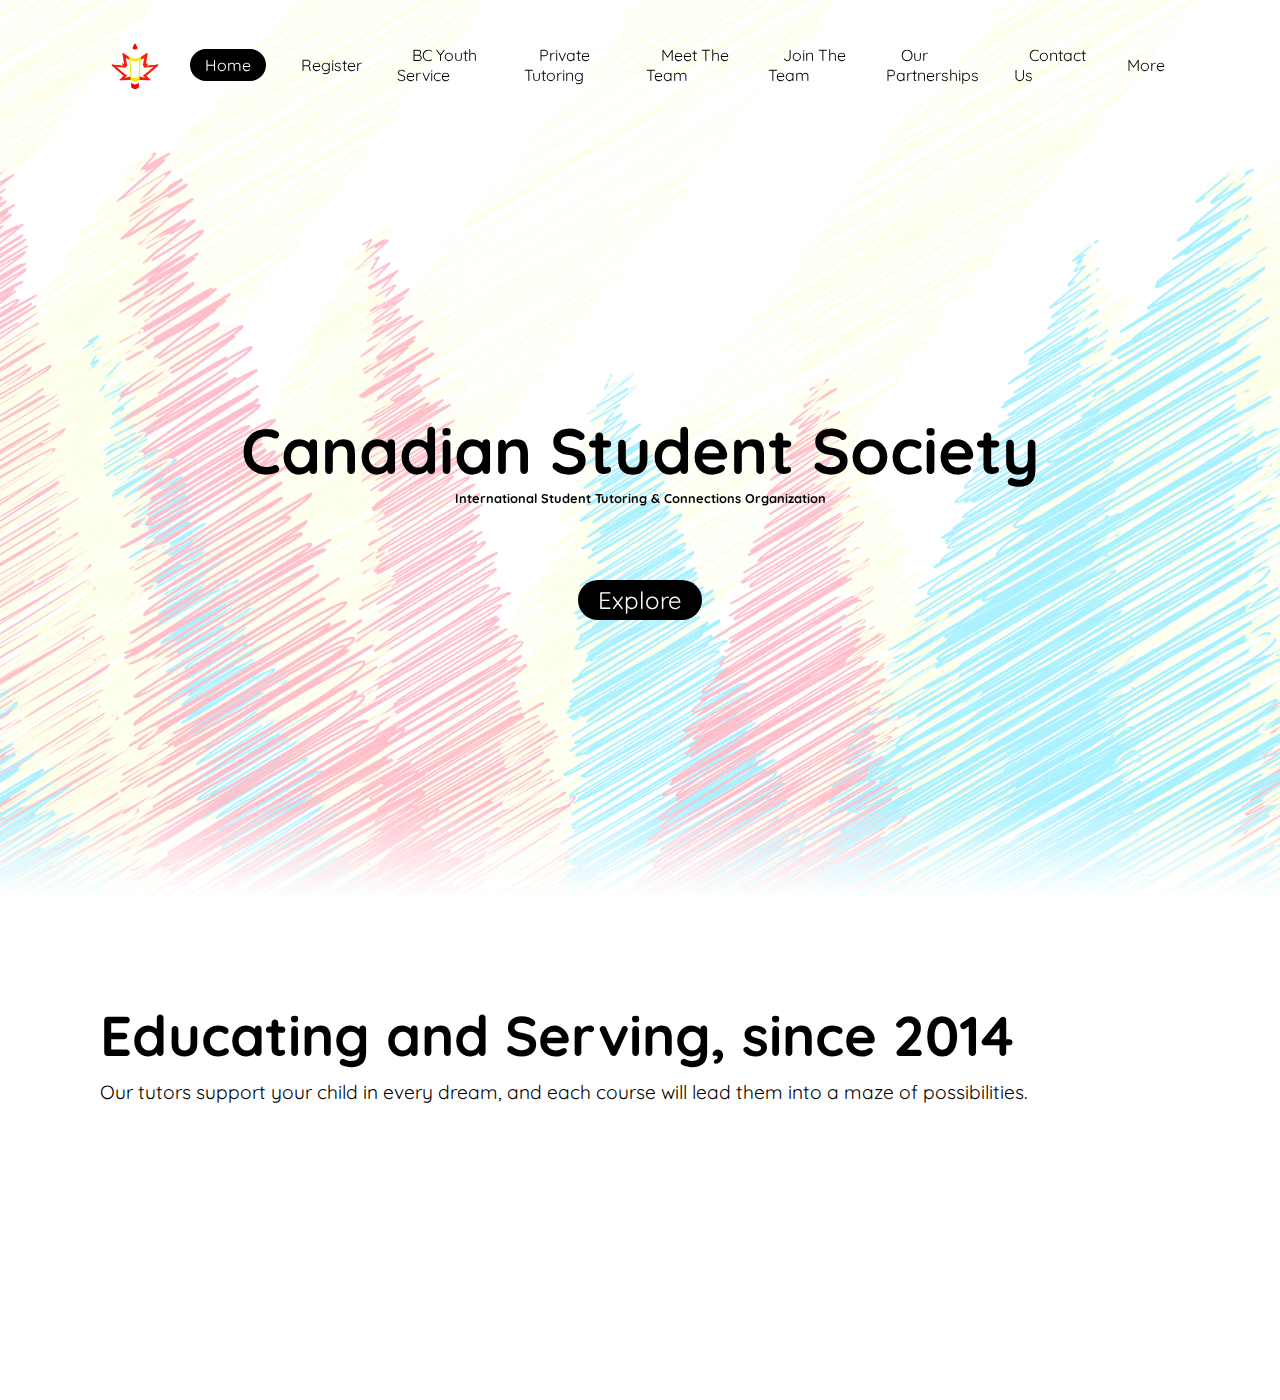
==== CSS.html @ e93e28ea "Add files via upload" ====
<!doctype html>
<html>
  <head>
    <link rel="preconnect" href="https://fonts.googleapis.com">
<link rel="preconnect" href="https://fonts.gstatic.com" crossorigin>
<link href="https://fonts.googleapis.com/css2?family=Quicksand:wght@300&display=swap" rel="stylesheet">
    <title>Canadian Student Society</title>
    <link rel="stylesheet" type="text/css" href="style.css">
    <style>
        body {
            font-family: 'Quicksand', sans-serif;
        }
    </style>
     <link rel="shortcut icon" type="x-icon" href="thing.png">
  </head>
  <body>
    <header>
        <img src="thing.png" id="thing" type="x-icon" width="70" height="70">
       <ul>
        <li><a href="#" class="active">Home</a></li>
        <li><a href="#">Register</a></li>
        <li><a href="#">BC Youth Service</a></li>
        <li><a href="#">Private Tutoring</a></li>
        <li><a href="#">Meet The Team</a></li>
        <li><a href="#">Join The Team</a></li>
        <li><a href="#">Our Partnerships</a></li>
        <li><a href="#">Contact Us</a></li>
        <li><a href="#">More</a></li>
      </ul>
    </header>
    <section>
      <img src="stars.png" id="stars">
      <img src="moon.png" id="moon">
      <img src="mountains_behind.png" id="mountains_behind">
      <h2 id="text">Canadian Student Society</h2>
      <h3 id="text20"><br><br><br><br><br><br>International Student Tutoring & Connections Organization</h3>
      <a href="#sec" id="btn">Explore</a>
      <img src="mountains_front.png" id="mountains_front">
      <div class="content">
    </section>
    <div class="sec" id="sec">
      <h2>​Educating and Serving, since 2014</h2>
      <p>Our tutors support your child in every dream, and each course will lead them into a maze of possibilities.</p>
    </div class="sec">
    <script type="text/javascript">
      let moon = document.getElementById('moon');
      let stars = document.getElementById('stars');
      let mountains_behind = document.getElementById('mountains_behind');
      let mountains_front = document.getElementById('mountains_front');
      let text = document.getElementById('text');
      let btn = document.getElementById('btn');
      let header = document.querySelector('header');
      window.addEventListener('scroll', function() {
        var value = window.scrollY;
        moon.style.top = -value * -1.05 + 'px';
        stars.style.left = value * 0.25 + 'px';
        mountains_behind.style.top =-value * -0.5 + 'px';
        header.style.top =-value * -0.5 + 'px';
        mountains_front.style.top =-value * 0 + 'px';
        text.style.marginTop = value * -1 + 'px';
        btn.style.marginTop = value * 1.5 + 'px';
        text.style.marginRight = value * -0 + 'px';
      });
    </script>
  </body>
</html>
---- style.css ----
@import url('https://fonts.googleapis.com/css2?family=Quicksand:wght@300&display=swap" rel="stylesheet');
*
{
  margin: 0;
  padding: 0;
  box-sizing: border-box;
  font-family: 'Quicksand', sans-serif;
  scroll-behavior: smooth;
}
body
{
  background: linear-gradient(#ffffff,#ffffff);
}
section
{
  position: relative;
  width: 100%;
  height: 100vh;
  padding: 100px;
  overflow: hidden;
  display: flex;
  justify-content: center;
  align-items: center;
}
header
{
  position: absolute;
  top: 0;
  left: 0;
  width: 100%;
  padding: 30px 100px;
  display: flex;
  justify-content: space-between;
  align-items: center;
  z-index: 1000;
}
header .logo
{
  color: #fff;
  font-weight: 700;
  text-decoration: none;
  font-size: 2em;
  text-transform: uppercase;
  letter-spacing: 2px;
}
header ul
{
  display: flex;
  justify-content: center;
  align-items: center;
}
header ul li
{
  list-style: none;
  margin-left: 20px;
}
header ul li a
{
  text-decoration: none;
  padding: 6px 15px;
  color: rgb(0, 0, 0);
  border-radius: 20px;
}
header ul li a.active,
header ul li a:hover
{
  background: rgb(0, 0, 0);
  color: #ffffff;
}
section:before
{
  content: '';
  position: absolute;
  bottom: 0;
  width: 100%;
  height: 100px;
  background: linear-gradient(to top,#ffffff,transparent);
  z-index: 1000;
}
section img
{
  position: absolute;
  top: 0;
  left: 0;
  width: 100%;
  height: 100%;
  object-fit: cover;
  pointer-events: none;
}
section img#moon
{
  mix-blend-mode: screen;
  z-index: 100;
}
section img#mountains_front
{
  z-index: 10;
}
h2#text
{
  position: absolute;
  color: rgb(0, 0, 0);
  white-space: nowrap;
  font-size: 5vw;
  transform: translateY(0px);
  z-index: 1000;
 font-family: 'Quicksand', sans-serif;

}
#btn
{
  text-decoration: none;
  padding: 5px 20px;
  border-radius: 30px;
fill-opacity: 0.5;
  background: rgb(0, 0, 0);
  color: #ffffff;
  transform: translateY(150px);
  font-size: 1.5em;
  z-index: 9;
  font-family: 'Quicksand', sans-serif;
}
.sec
{
  position: absolute;
  min-height: 500px;
  padding: 100px;
  background: #ffffff;
  font-family: 'Quicksand', sans-serif;
}
.sec h2
{
  font-size: 3.5em;
  margin-bottom: 10px;
  color: rgb(0, 0, 0);
  font-family: 'Quicksand', sans-serif;
}
.sec p
{
  font-size: 1.2em;
  color: rgb(0, 0, 0);
  font-family: 'Quicksand', sans-serif;
}
h3#text20 
{
    position: absolute;
  color: rgb(0, 0, 0);
  white-space: nowrap;
  font-size: 1vw;
  transform: translateY(0px);
  z-index: 10000000;
 font-family: 'Quicksand', sans-serif;
}
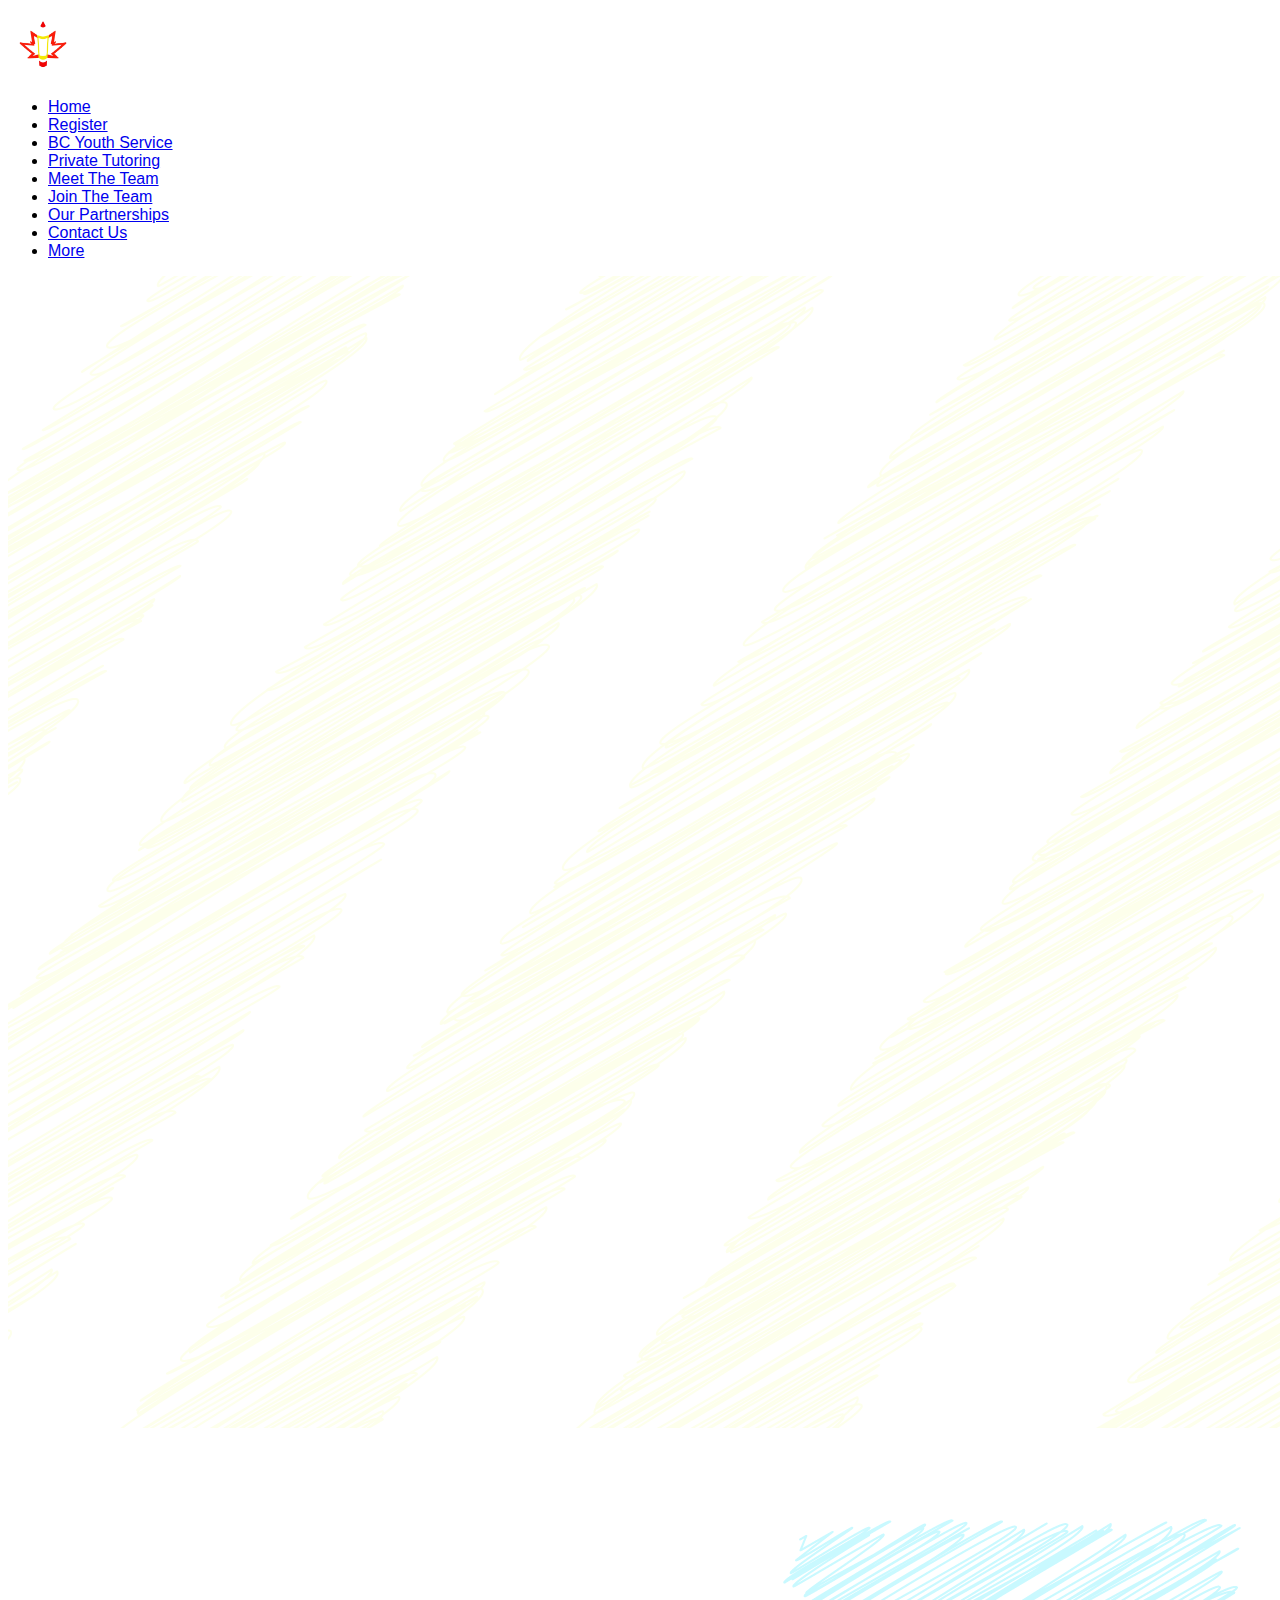
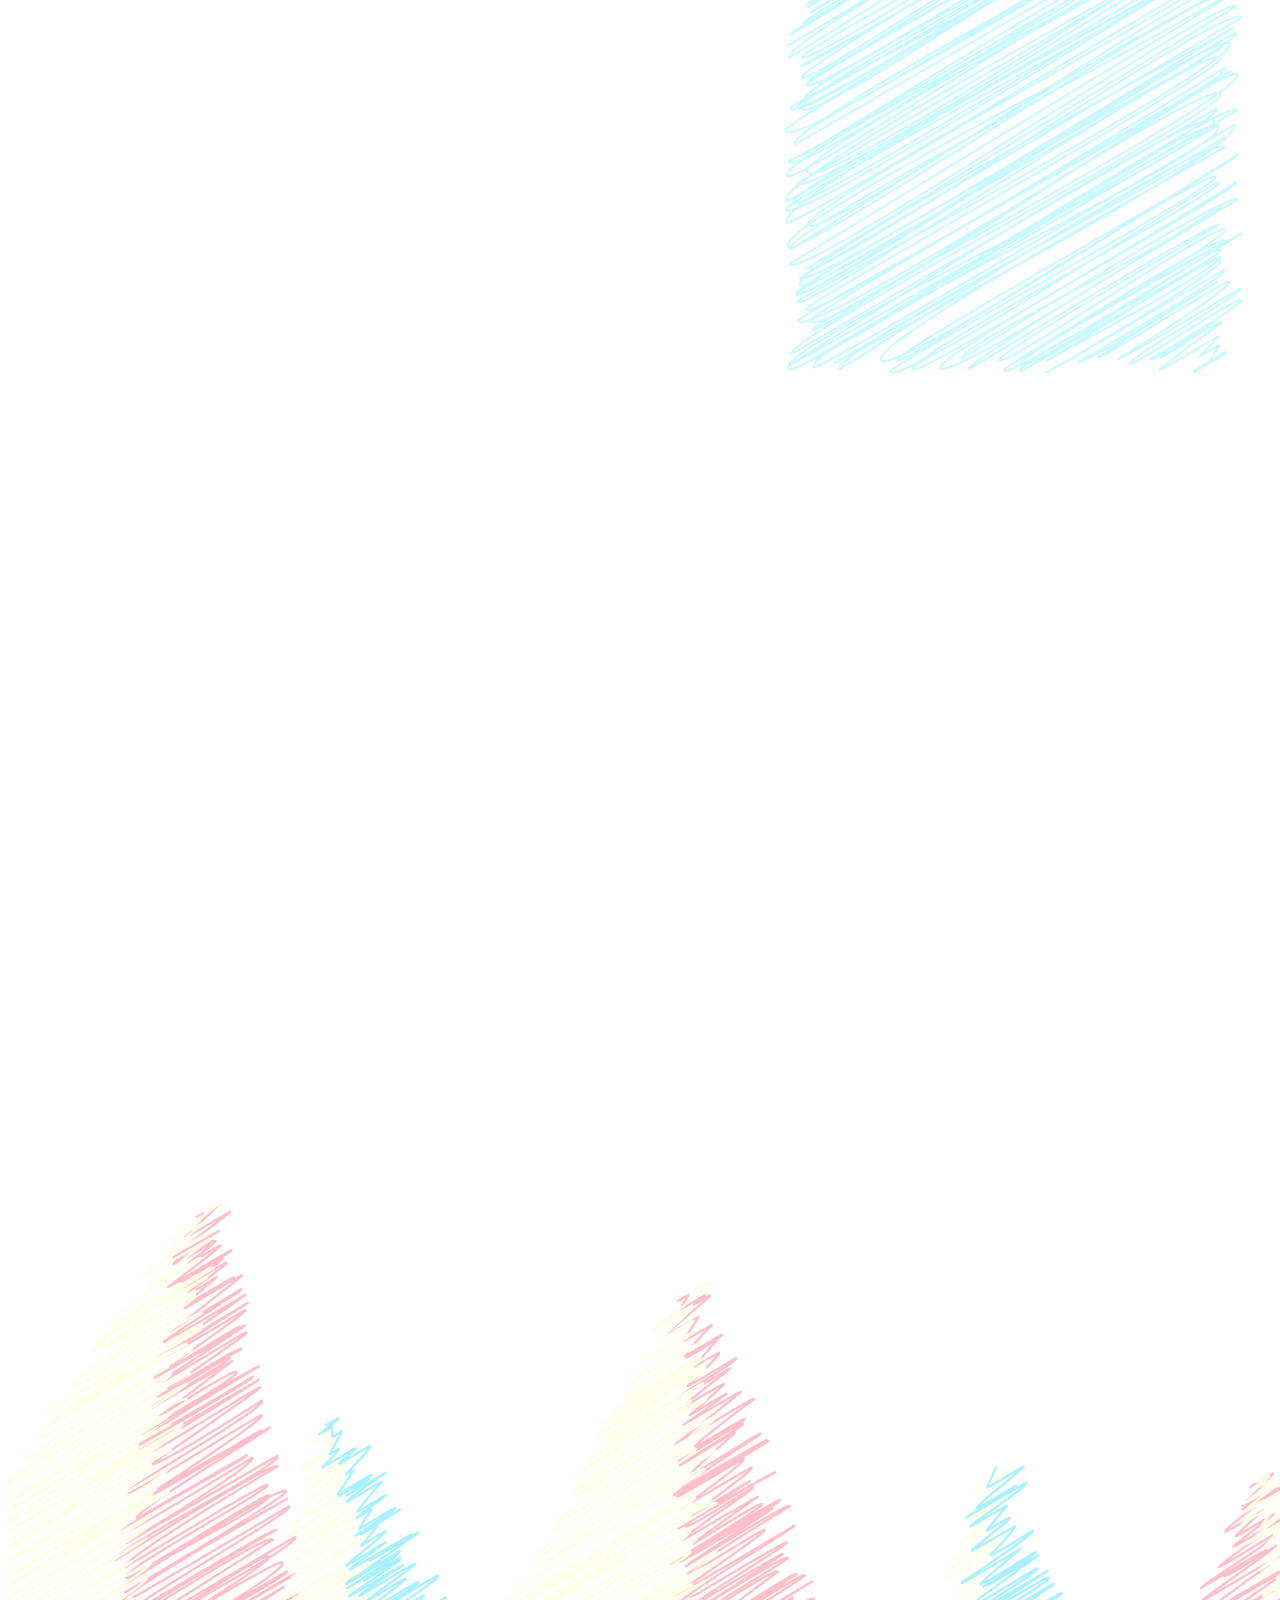
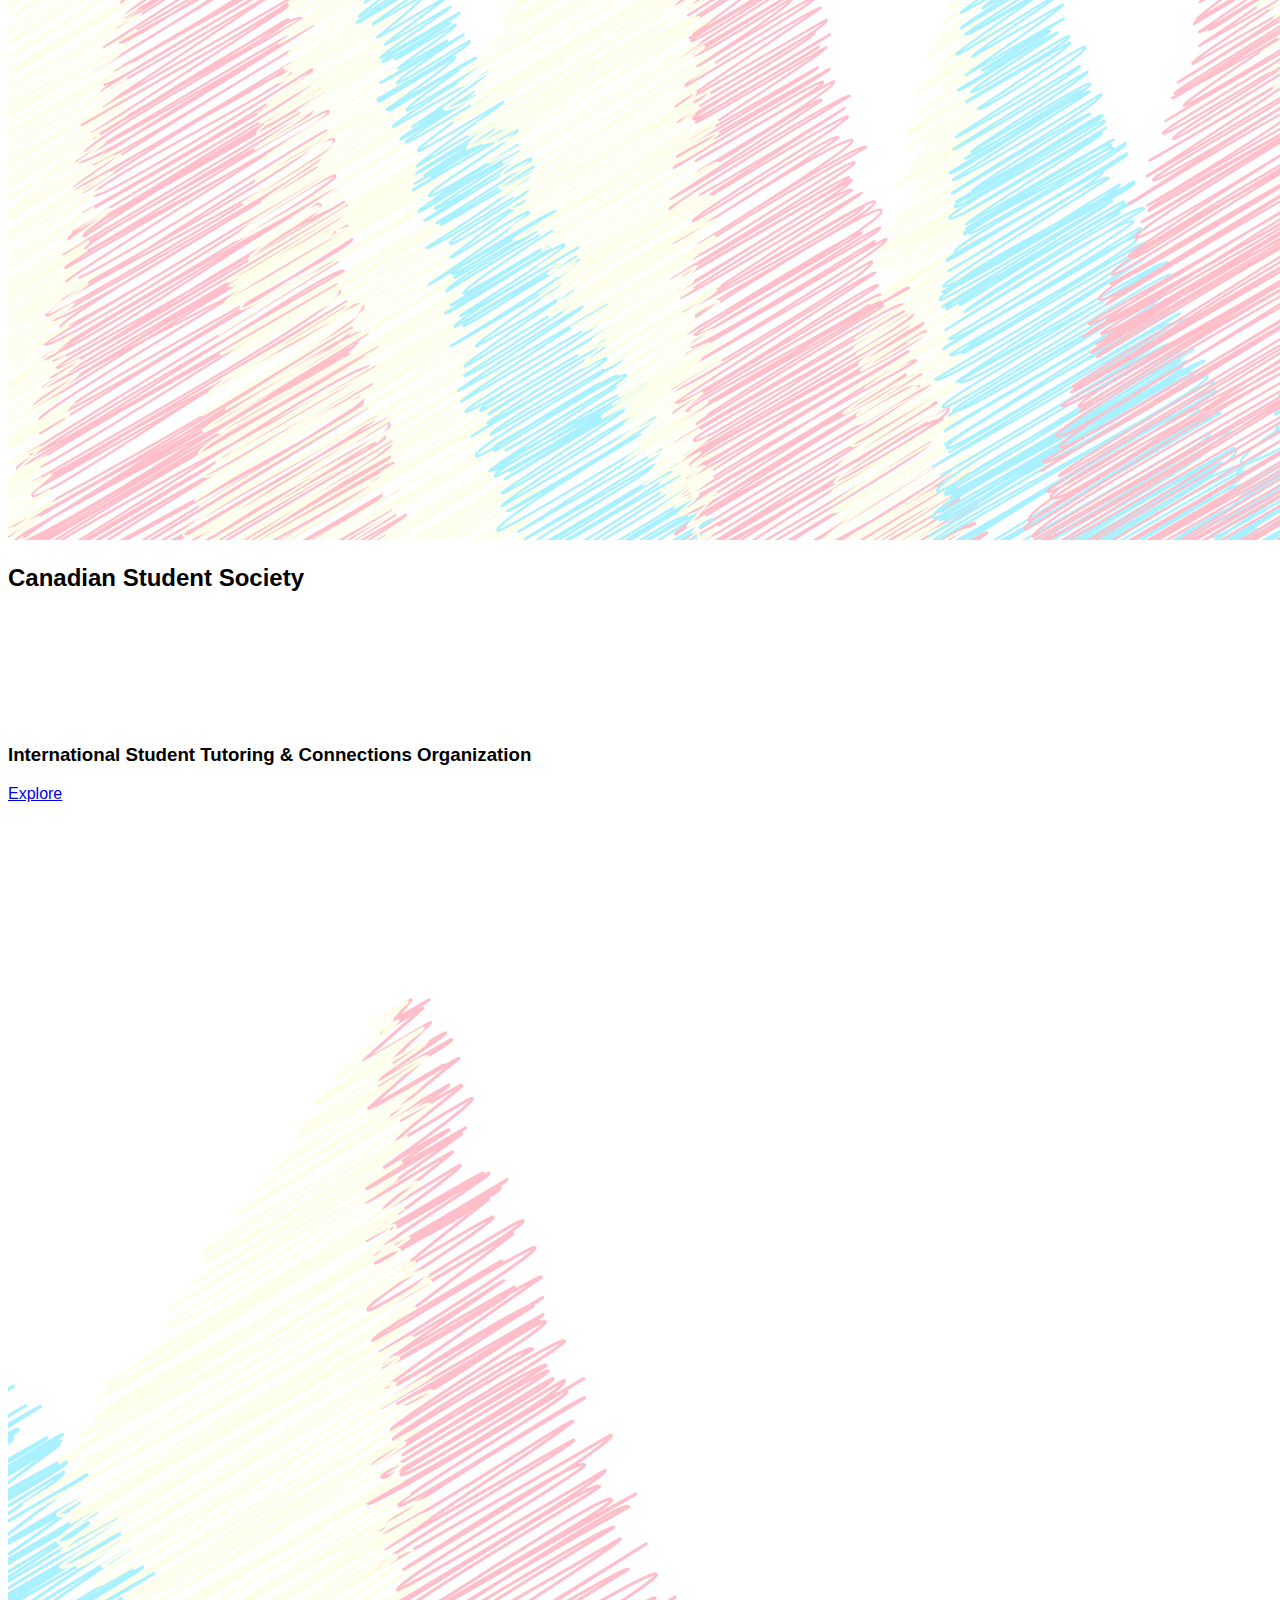
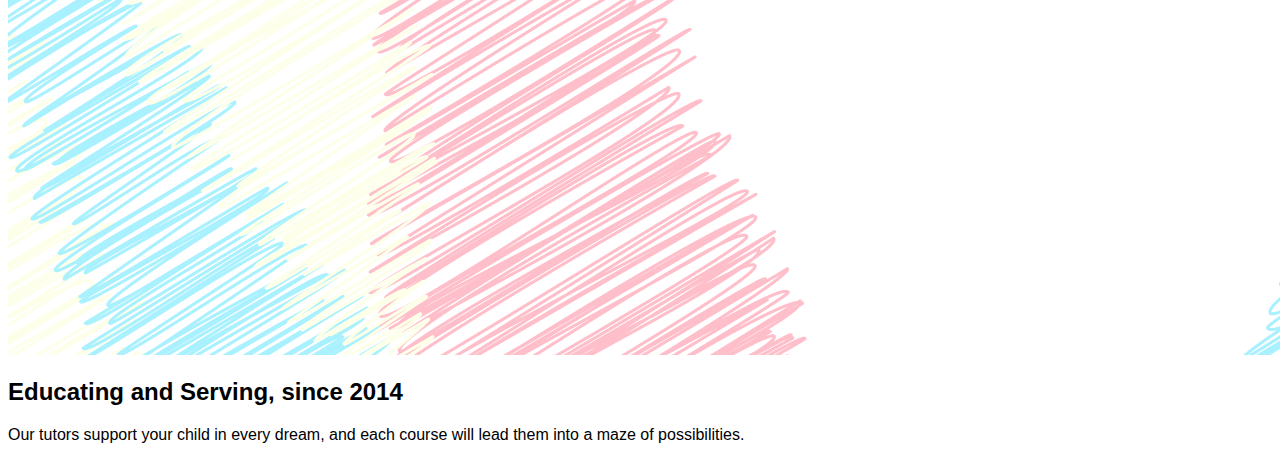
==== commit 9612c255: "Update CSS.html" ====
--- a/CSS.html
+++ b/CSS.html
@@ -1,11 +1,9 @@
-<!doctype html>
+<!DOCTYPE html>
 <html>
   <head>
-    <link rel="preconnect" href="https://fonts.googleapis.com">
-<link rel="preconnect" href="https://fonts.gstatic.com" crossorigin>
-<link href="https://fonts.googleapis.com/css2?family=Quicksand:wght@300&display=swap" rel="stylesheet">
+ 
     <title>Canadian Student Society</title>
-    <link rel="stylesheet" type="text/css" href="style.css">
+    <link rel="stylesheet" type="text/css" href="canadianstudentsociety/style.css">
     <style>
         body {
             font-family: 'Quicksand', sans-serif;
@@ -63,4 +61,4 @@
       });
     </script>
   </body>
-</html>+</html>
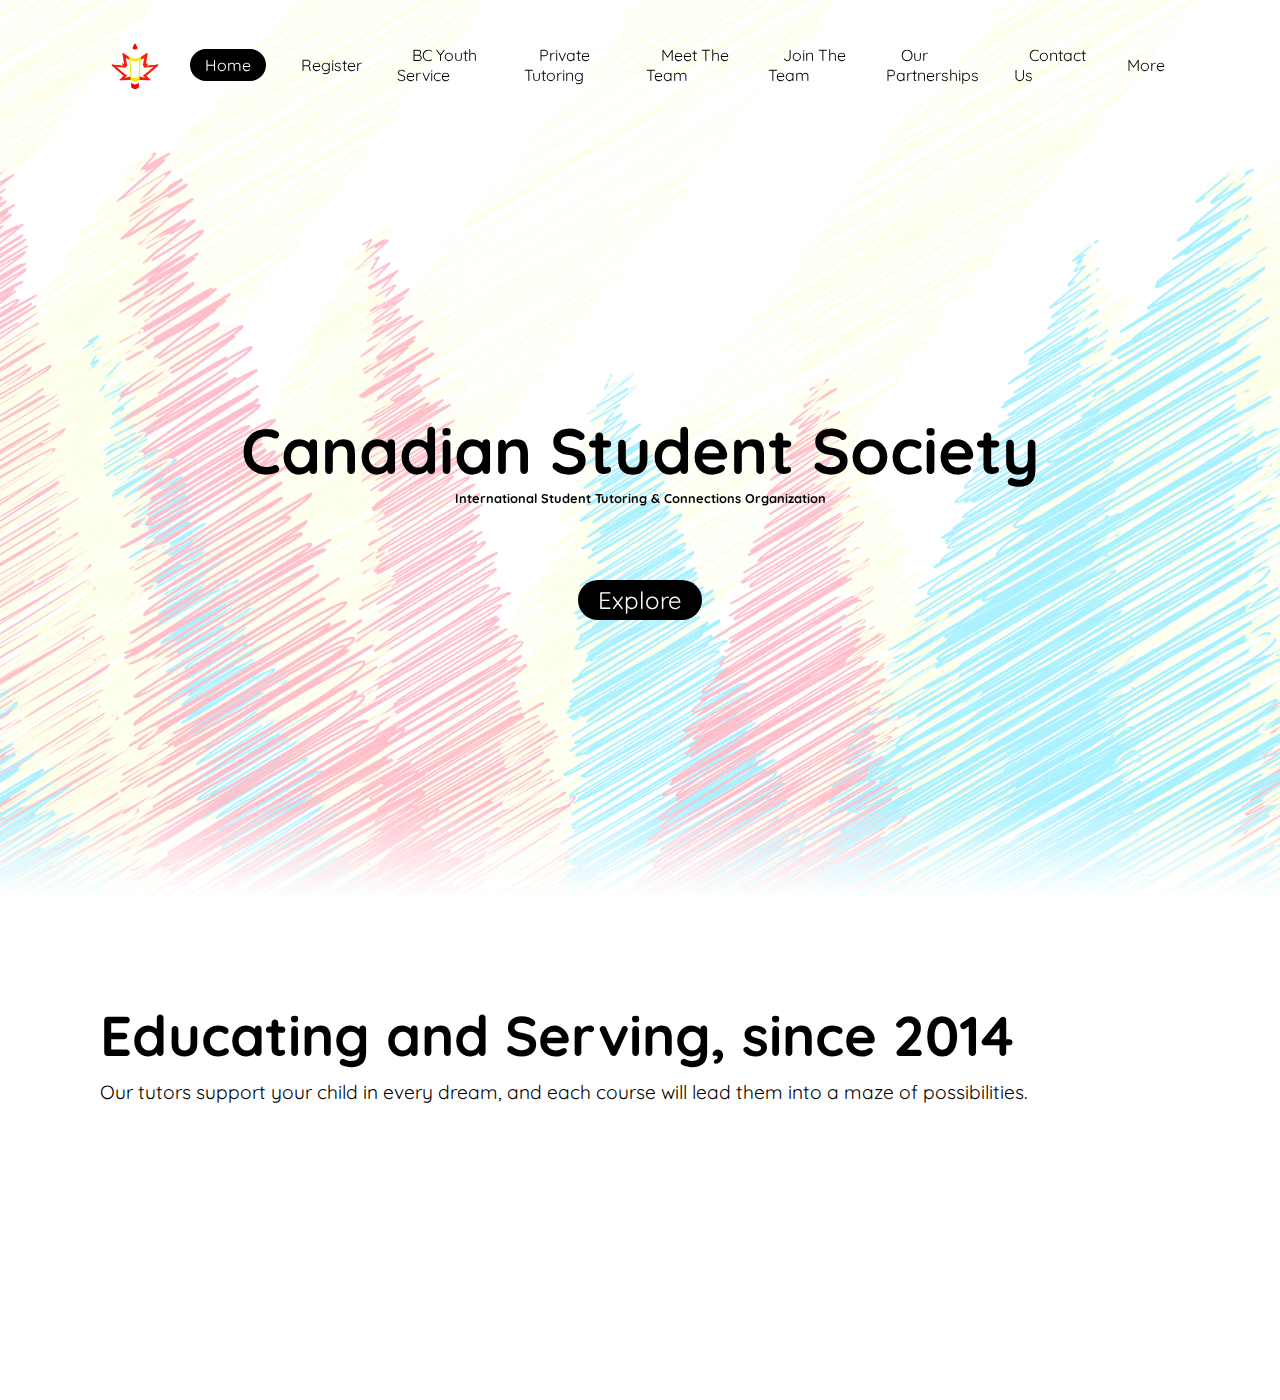
==== commit 53b20590: "Update CSS.html" ====
--- a/CSS.html
+++ b/CSS.html
@@ -3,7 +3,7 @@
   <head>
  
     <title>Canadian Student Society</title>
-    <link rel="stylesheet" type="text/css" href="canadianstudentsociety/style.css">
+    <link rel="stylesheet" type="text/css" href="style.css">
     <style>
         body {
             font-family: 'Quicksand', sans-serif;
--- a/style.css
+++ b/style.css
@@ -0,0 +1,153 @@
+@import url('https://fonts.googleapis.com/css2?family=Quicksand:wght@300&display=swap" rel="stylesheet');
+*
+{
+  margin: 0;
+  padding: 0;
+  box-sizing: border-box;
+  font-family: 'Quicksand', sans-serif;
+  scroll-behavior: smooth;
+}
+body
+{
+  background: linear-gradient(#ffffff,#ffffff);
+}
+section
+{
+  position: relative;
+  width: 100%;
+  height: 100vh;
+  padding: 100px;
+  overflow: hidden;
+  display: flex;
+  justify-content: center;
+  align-items: center;
+}
+header
+{
+  position: absolute;
+  top: 0;
+  left: 0;
+  width: 100%;
+  padding: 30px 100px;
+  display: flex;
+  justify-content: space-between;
+  align-items: center;
+  z-index: 1000;
+}
+header .logo
+{
+  color: #fff;
+  font-weight: 700;
+  text-decoration: none;
+  font-size: 2em;
+  text-transform: uppercase;
+  letter-spacing: 2px;
+}
+header ul
+{
+  display: flex;
+  justify-content: center;
+  align-items: center;
+}
+header ul li
+{
+  list-style: none;
+  margin-left: 20px;
+}
+header ul li a
+{
+  text-decoration: none;
+  padding: 6px 15px;
+  color: rgb(0, 0, 0);
+  border-radius: 20px;
+}
+header ul li a.active,
+header ul li a:hover
+{
+  background: rgb(0, 0, 0);
+  color: #ffffff;
+}
+section:before
+{
+  content: '';
+  position: absolute;
+  bottom: 0;
+  width: 100%;
+  height: 100px;
+  background: linear-gradient(to top,#ffffff,transparent);
+  z-index: 1000;
+}
+section img
+{
+  position: absolute;
+  top: 0;
+  left: 0;
+  width: 100%;
+  height: 100%;
+  object-fit: cover;
+  pointer-events: none;
+}
+section img#moon
+{
+  mix-blend-mode: screen;
+  z-index: 100;
+}
+section img#mountains_front
+{
+  z-index: 10;
+}
+h2#text
+{
+  position: absolute;
+  color: rgb(0, 0, 0);
+  white-space: nowrap;
+  font-size: 5vw;
+  transform: translateY(0px);
+  z-index: 1000;
+ font-family: 'Quicksand', sans-serif;
+
+}
+#btn
+{
+  text-decoration: none;
+  padding: 5px 20px;
+  border-radius: 30px;
+fill-opacity: 0.5;
+  background: rgb(0, 0, 0);
+  color: #ffffff;
+  transform: translateY(150px);
+  font-size: 1.5em;
+  z-index: 9;
+  font-family: 'Quicksand', sans-serif;
+}
+.sec
+{
+  position: absolute;
+  min-height: 500px;
+  padding: 100px;
+  background: #ffffff;
+  font-family: 'Quicksand', sans-serif;
+}
+.sec h2
+{
+  font-size: 3.5em;
+  margin-bottom: 10px;
+  color: rgb(0, 0, 0);
+  font-family: 'Quicksand', sans-serif;
+}
+.sec p
+{
+  font-size: 1.2em;
+  color: rgb(0, 0, 0);
+  font-family: 'Quicksand', sans-serif;
+}
+h3#text20 
+{
+    position: absolute;
+  color: rgb(0, 0, 0);
+  white-space: nowrap;
+  font-size: 1vw;
+  transform: translateY(0px);
+  z-index: 10000000;
+ font-family: 'Quicksand', sans-serif;
+}
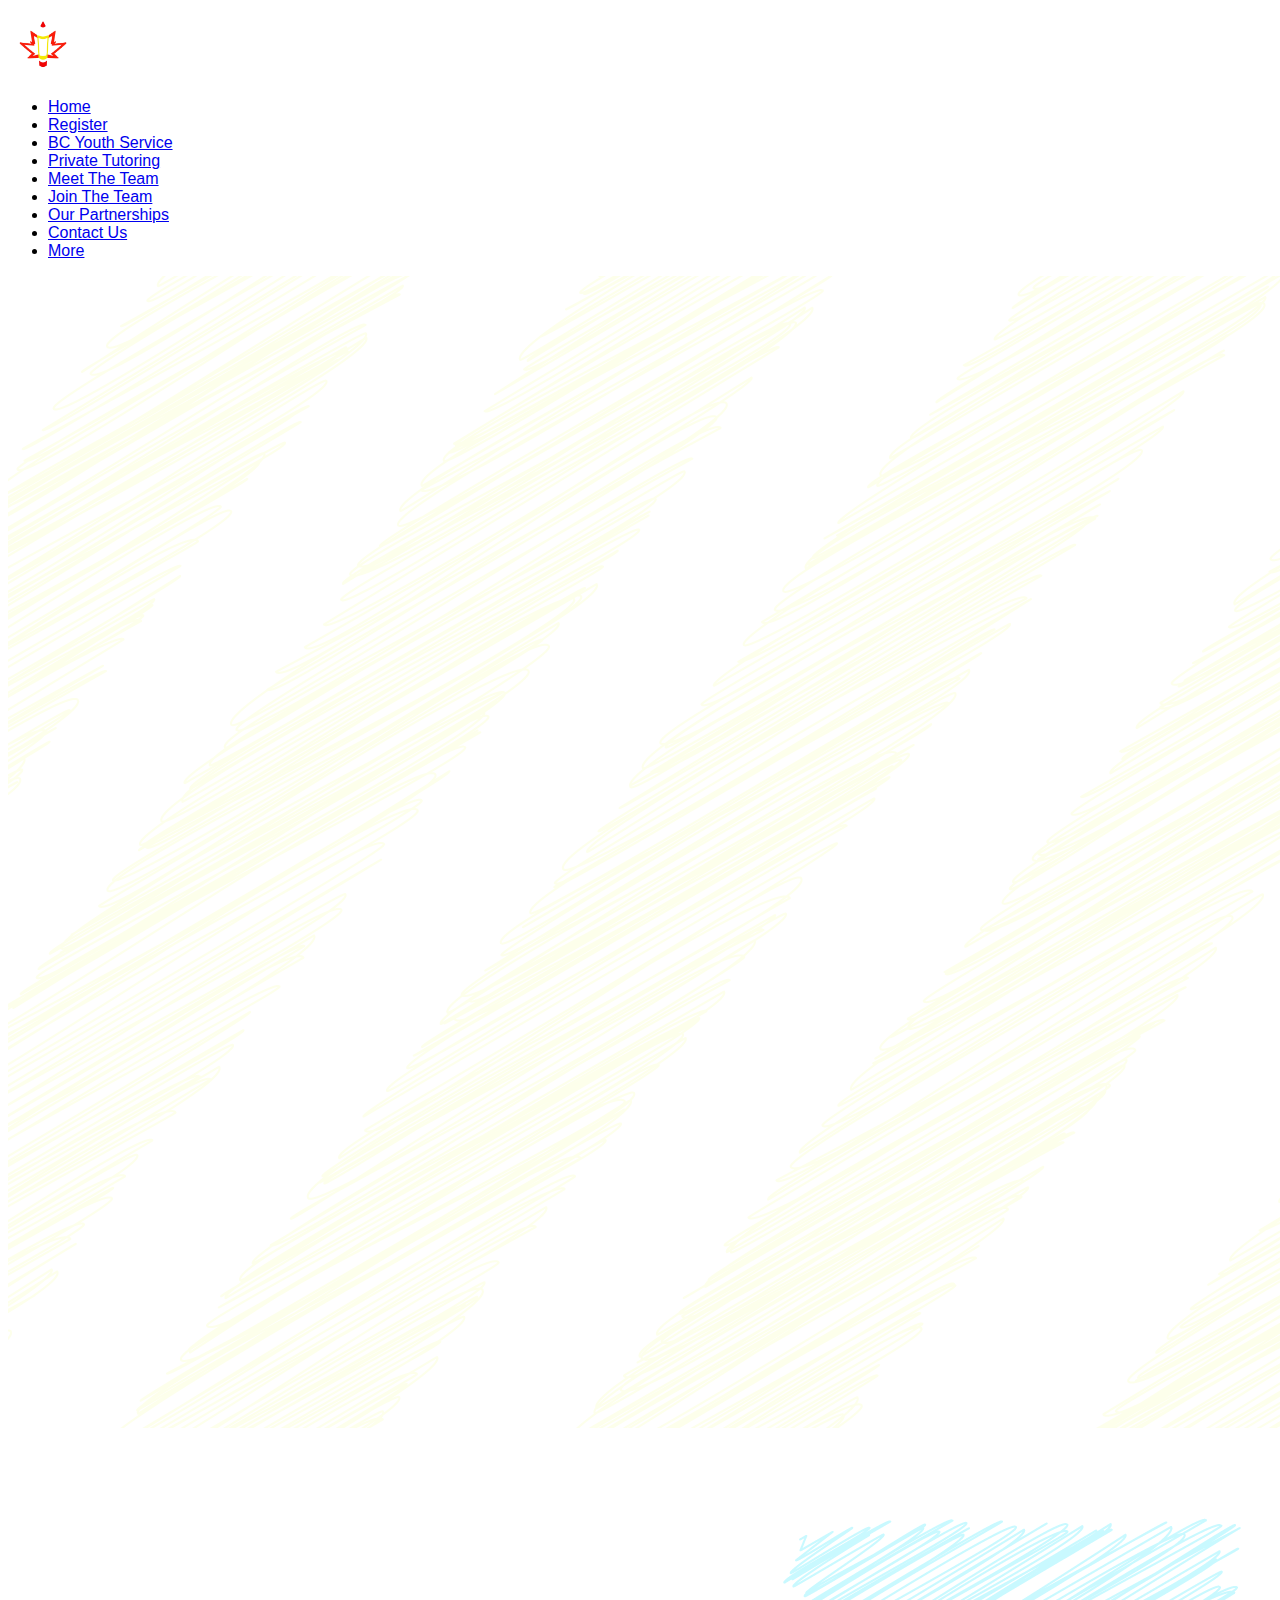
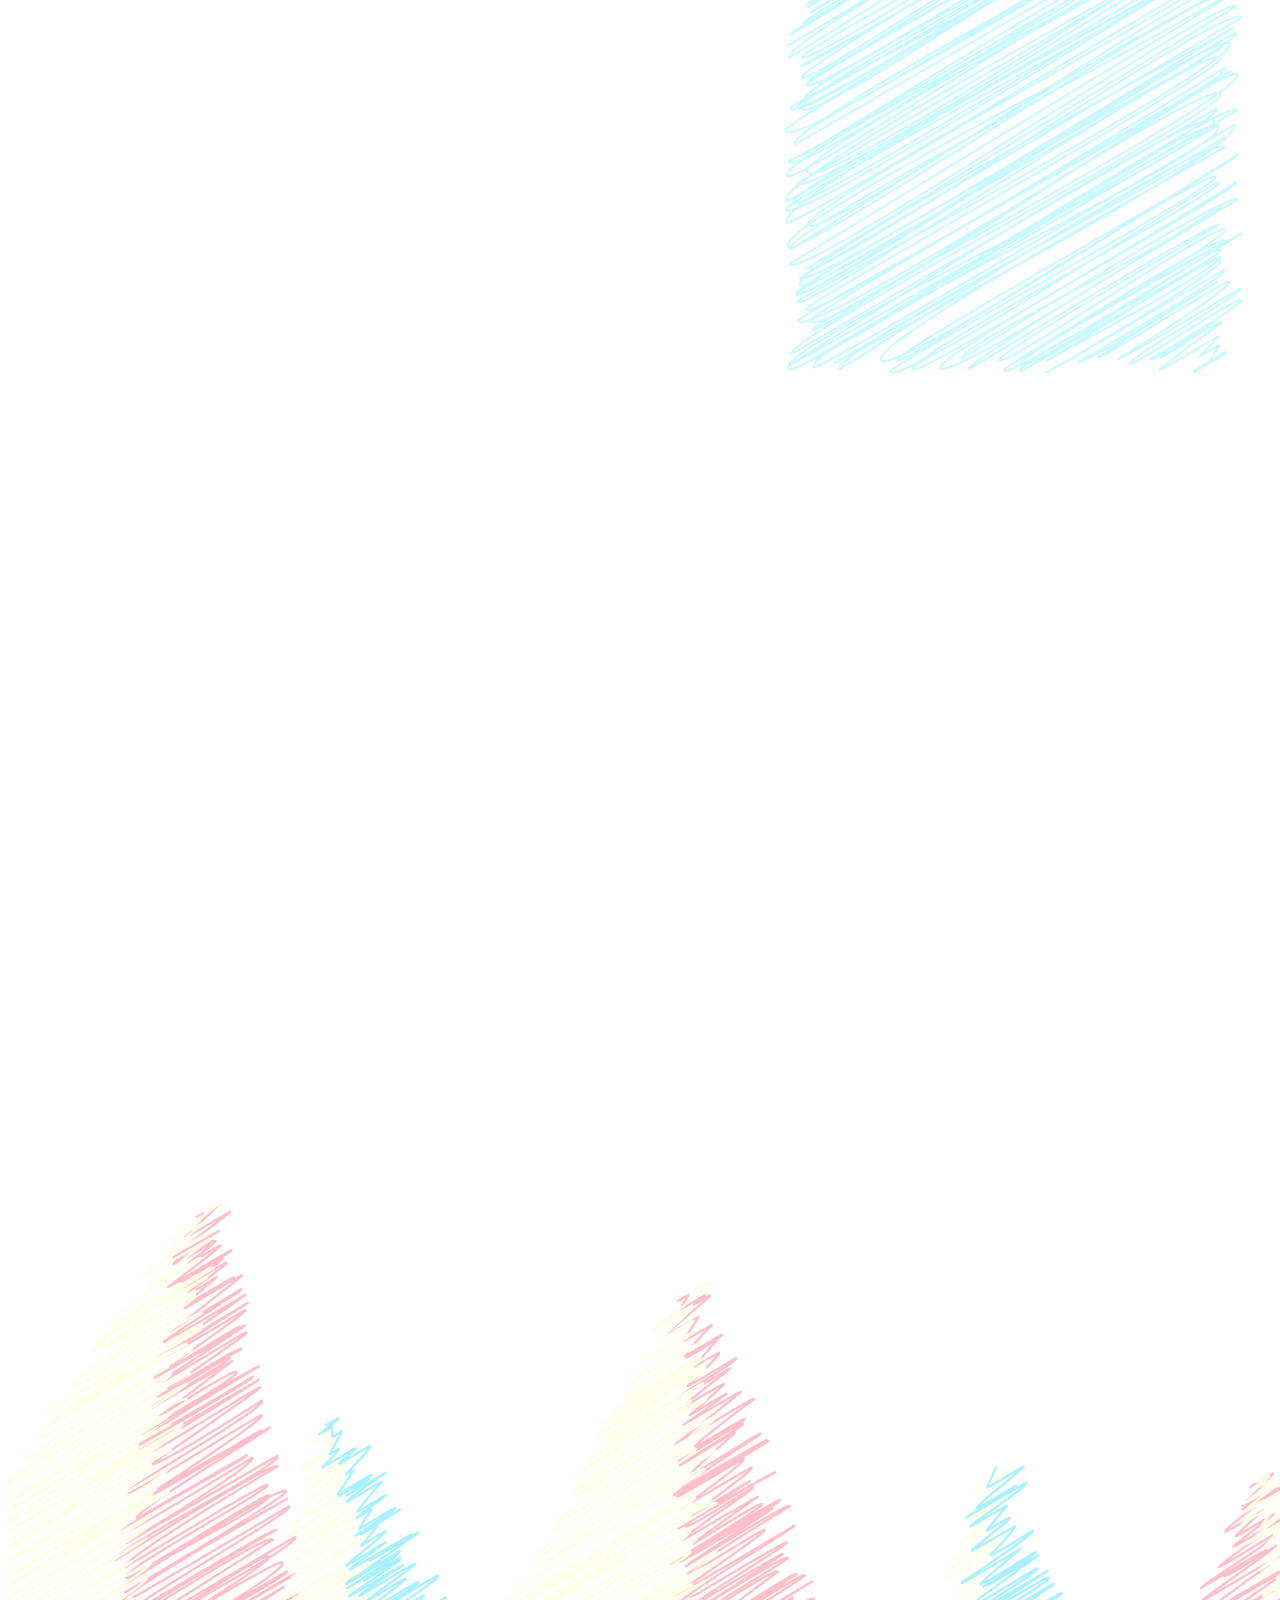
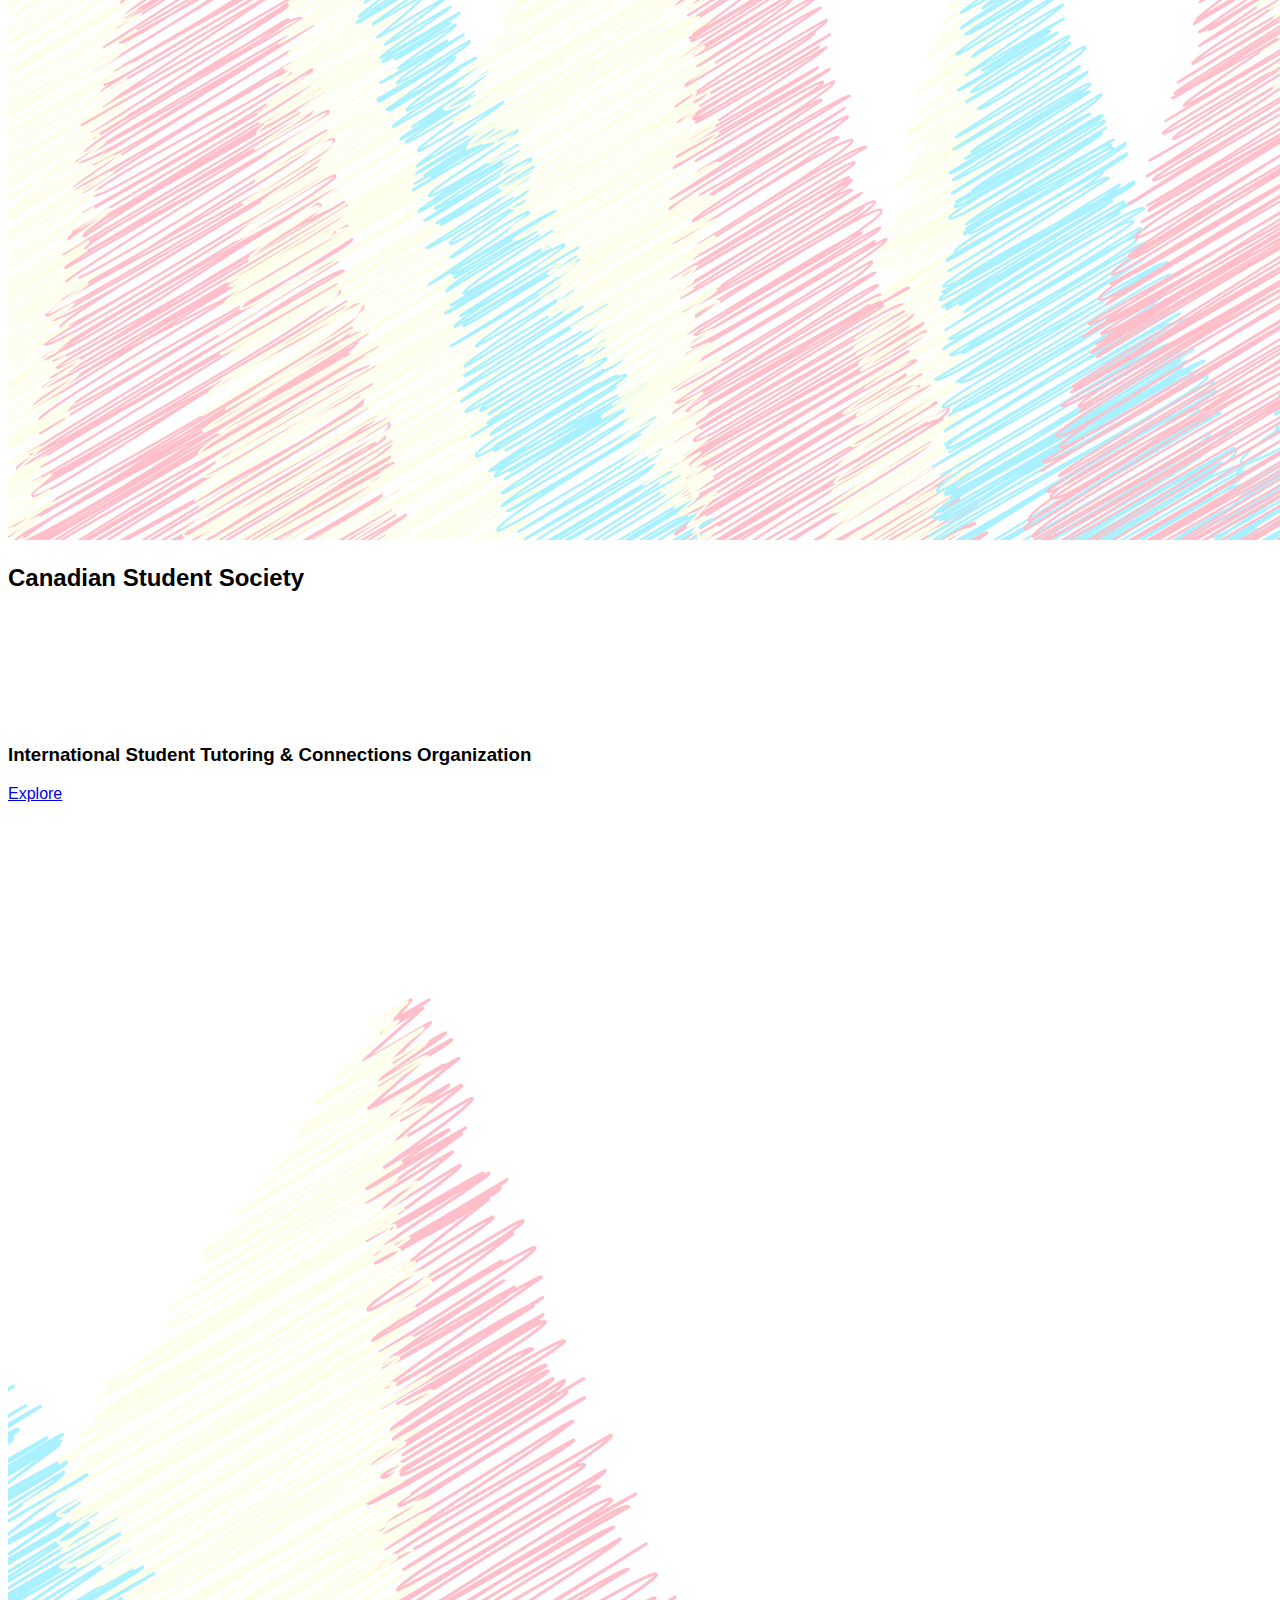
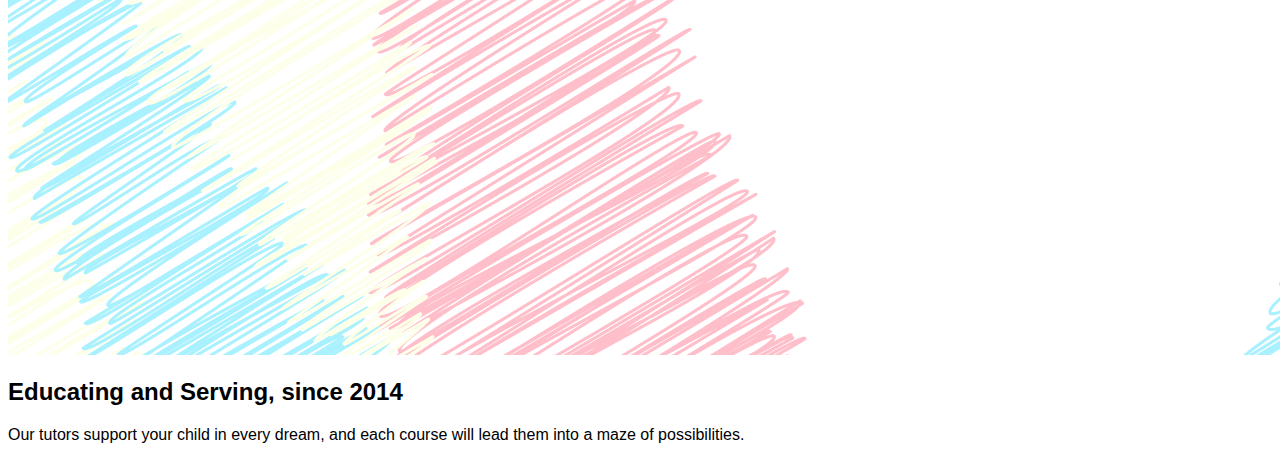
==== commit 65942f1c: "Update CSS.html" ====
--- a/CSS.html
+++ b/CSS.html
@@ -3,13 +3,13 @@
   <head>
  
     <title>Canadian Student Society</title>
-    <link rel="stylesheet" type="text/css" href="style.css">
+    <link rel="stylesheet" type="text/css" href="https://github.com/CTRNA/canadianstudentsociety/style.css">
     <style>
         body {
             font-family: 'Quicksand', sans-serif;
         }
     </style>
-     <link rel="shortcut icon" type="x-icon" href="thing.png">
+     <link rel="shortcut icon" type="x-icon" href="/thing.png">
   </head>
   <body>
     <header>
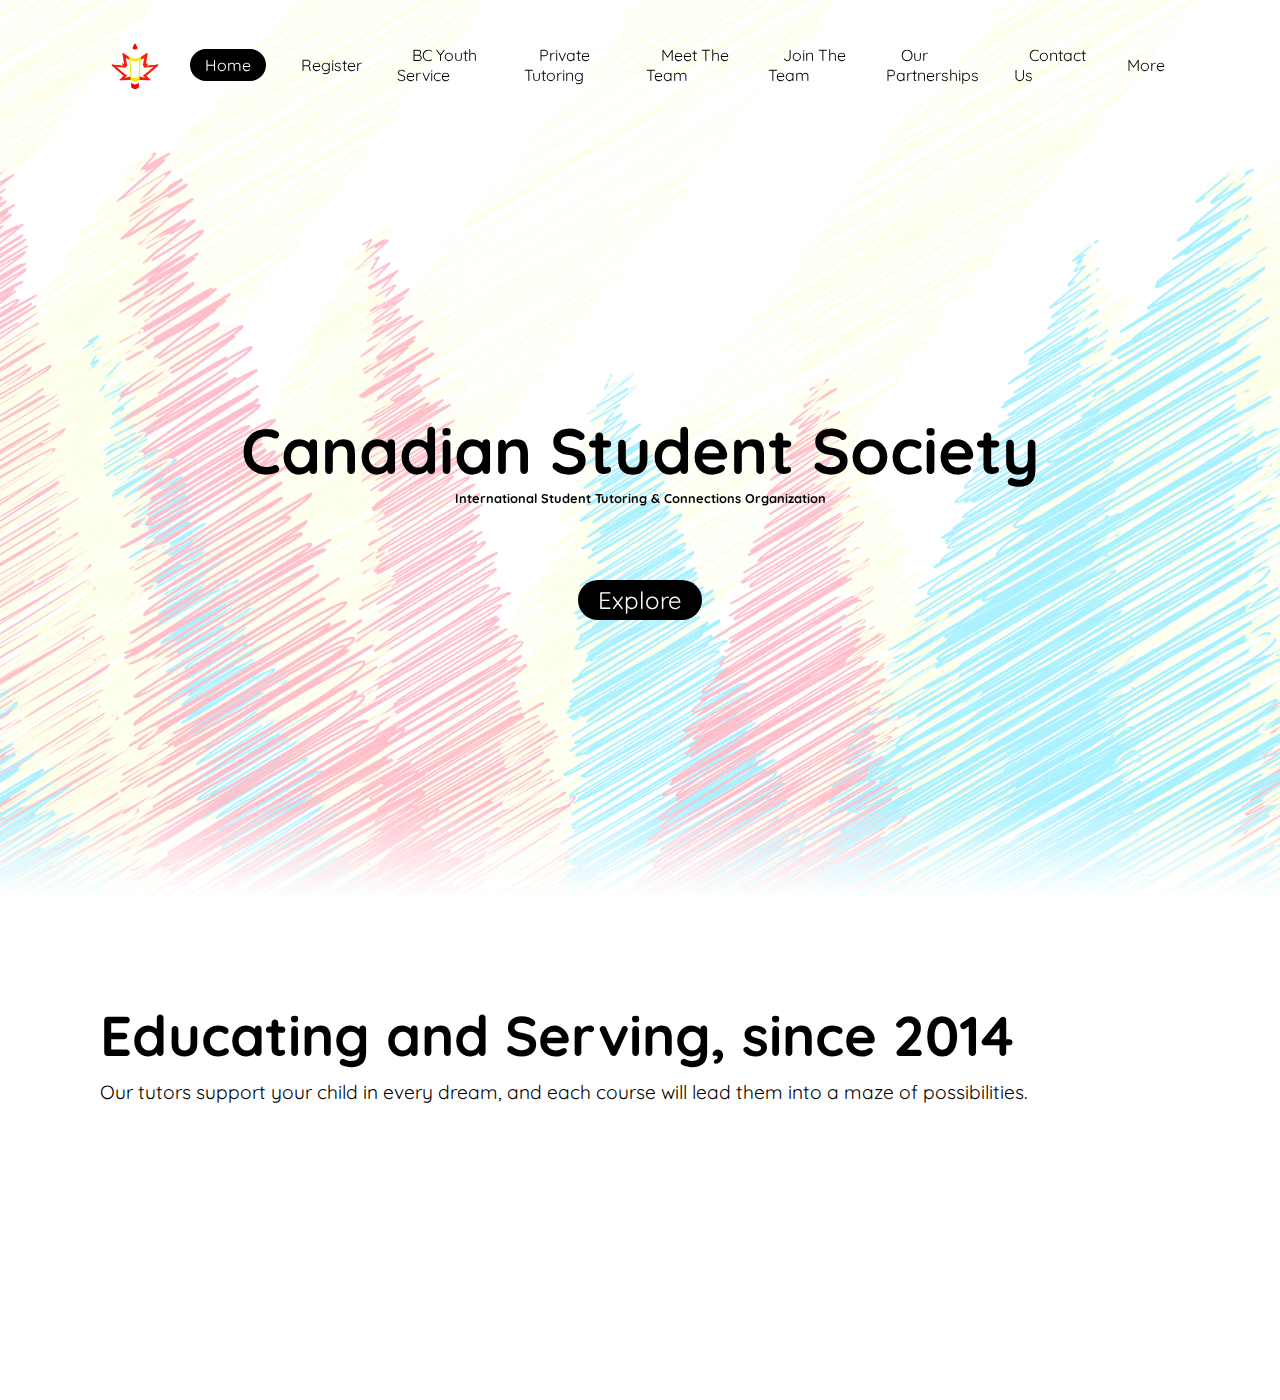
==== commit 25261c48: "Update CSS.html" ====
--- a/CSS.html
+++ b/CSS.html
@@ -3,7 +3,7 @@
   <head>
  
     <title>Canadian Student Society</title>
-    <link rel="stylesheet" type="text/css" href="https://github.com/CTRNA/canadianstudentsociety/style.css">
+    <link rel="stylesheet" type="text/css" href="style.css">
     <style>
         body {
             font-family: 'Quicksand', sans-serif;
--- a/style.css
+++ b/style.css
@@ -0,0 +1,153 @@
+@import url('https://fonts.googleapis.com/css2?family=Quicksand:wght@300&display=swap" rel="stylesheet');
+*
+{
+  margin: 0;
+  padding: 0;
+  box-sizing: border-box;
+  font-family: 'Quicksand', sans-serif;
+  scroll-behavior: smooth;
+}
+body
+{
+  background: linear-gradient(#ffffff,#ffffff);
+}
+section
+{
+  position: relative;
+  width: 100%;
+  height: 100vh;
+  padding: 100px;
+  overflow: hidden;
+  display: flex;
+  justify-content: center;
+  align-items: center;
+}
+header
+{
+  position: absolute;
+  top: 0;
+  left: 0;
+  width: 100%;
+  padding: 30px 100px;
+  display: flex;
+  justify-content: space-between;
+  align-items: center;
+  z-index: 1000;
+}
+header .logo
+{
+  color: #fff;
+  font-weight: 700;
+  text-decoration: none;
+  font-size: 2em;
+  text-transform: uppercase;
+  letter-spacing: 2px;
+}
+header ul
+{
+  display: flex;
+  justify-content: center;
+  align-items: center;
+}
+header ul li
+{
+  list-style: none;
+  margin-left: 20px;
+}
+header ul li a
+{
+  text-decoration: none;
+  padding: 6px 15px;
+  color: rgb(0, 0, 0);
+  border-radius: 20px;
+}
+header ul li a.active,
+header ul li a:hover
+{
+  background: rgb(0, 0, 0);
+  color: #ffffff;
+}
+section:before
+{
+  content: '';
+  position: absolute;
+  bottom: 0;
+  width: 100%;
+  height: 100px;
+  background: linear-gradient(to top,#ffffff,transparent);
+  z-index: 1000;
+}
+section img
+{
+  position: absolute;
+  top: 0;
+  left: 0;
+  width: 100%;
+  height: 100%;
+  object-fit: cover;
+  pointer-events: none;
+}
+section img#moon
+{
+  mix-blend-mode: screen;
+  z-index: 100;
+}
+section img#mountains_front
+{
+  z-index: 10;
+}
+h2#text
+{
+  position: absolute;
+  color: rgb(0, 0, 0);
+  white-space: nowrap;
+  font-size: 5vw;
+  transform: translateY(0px);
+  z-index: 1000;
+ font-family: 'Quicksand', sans-serif;
+
+}
+#btn
+{
+  text-decoration: none;
+  padding: 5px 20px;
+  border-radius: 30px;
+fill-opacity: 0.5;
+  background: rgb(0, 0, 0);
+  color: #ffffff;
+  transform: translateY(150px);
+  font-size: 1.5em;
+  z-index: 9;
+  font-family: 'Quicksand', sans-serif;
+}
+.sec
+{
+  position: absolute;
+  min-height: 500px;
+  padding: 100px;
+  background: #ffffff;
+  font-family: 'Quicksand', sans-serif;
+}
+.sec h2
+{
+  font-size: 3.5em;
+  margin-bottom: 10px;
+  color: rgb(0, 0, 0);
+  font-family: 'Quicksand', sans-serif;
+}
+.sec p
+{
+  font-size: 1.2em;
+  color: rgb(0, 0, 0);
+  font-family: 'Quicksand', sans-serif;
+}
+h3#text20 
+{
+    position: absolute;
+  color: rgb(0, 0, 0);
+  white-space: nowrap;
+  font-size: 1vw;
+  transform: translateY(0px);
+  z-index: 10000000;
+ font-family: 'Quicksand', sans-serif;
+}
